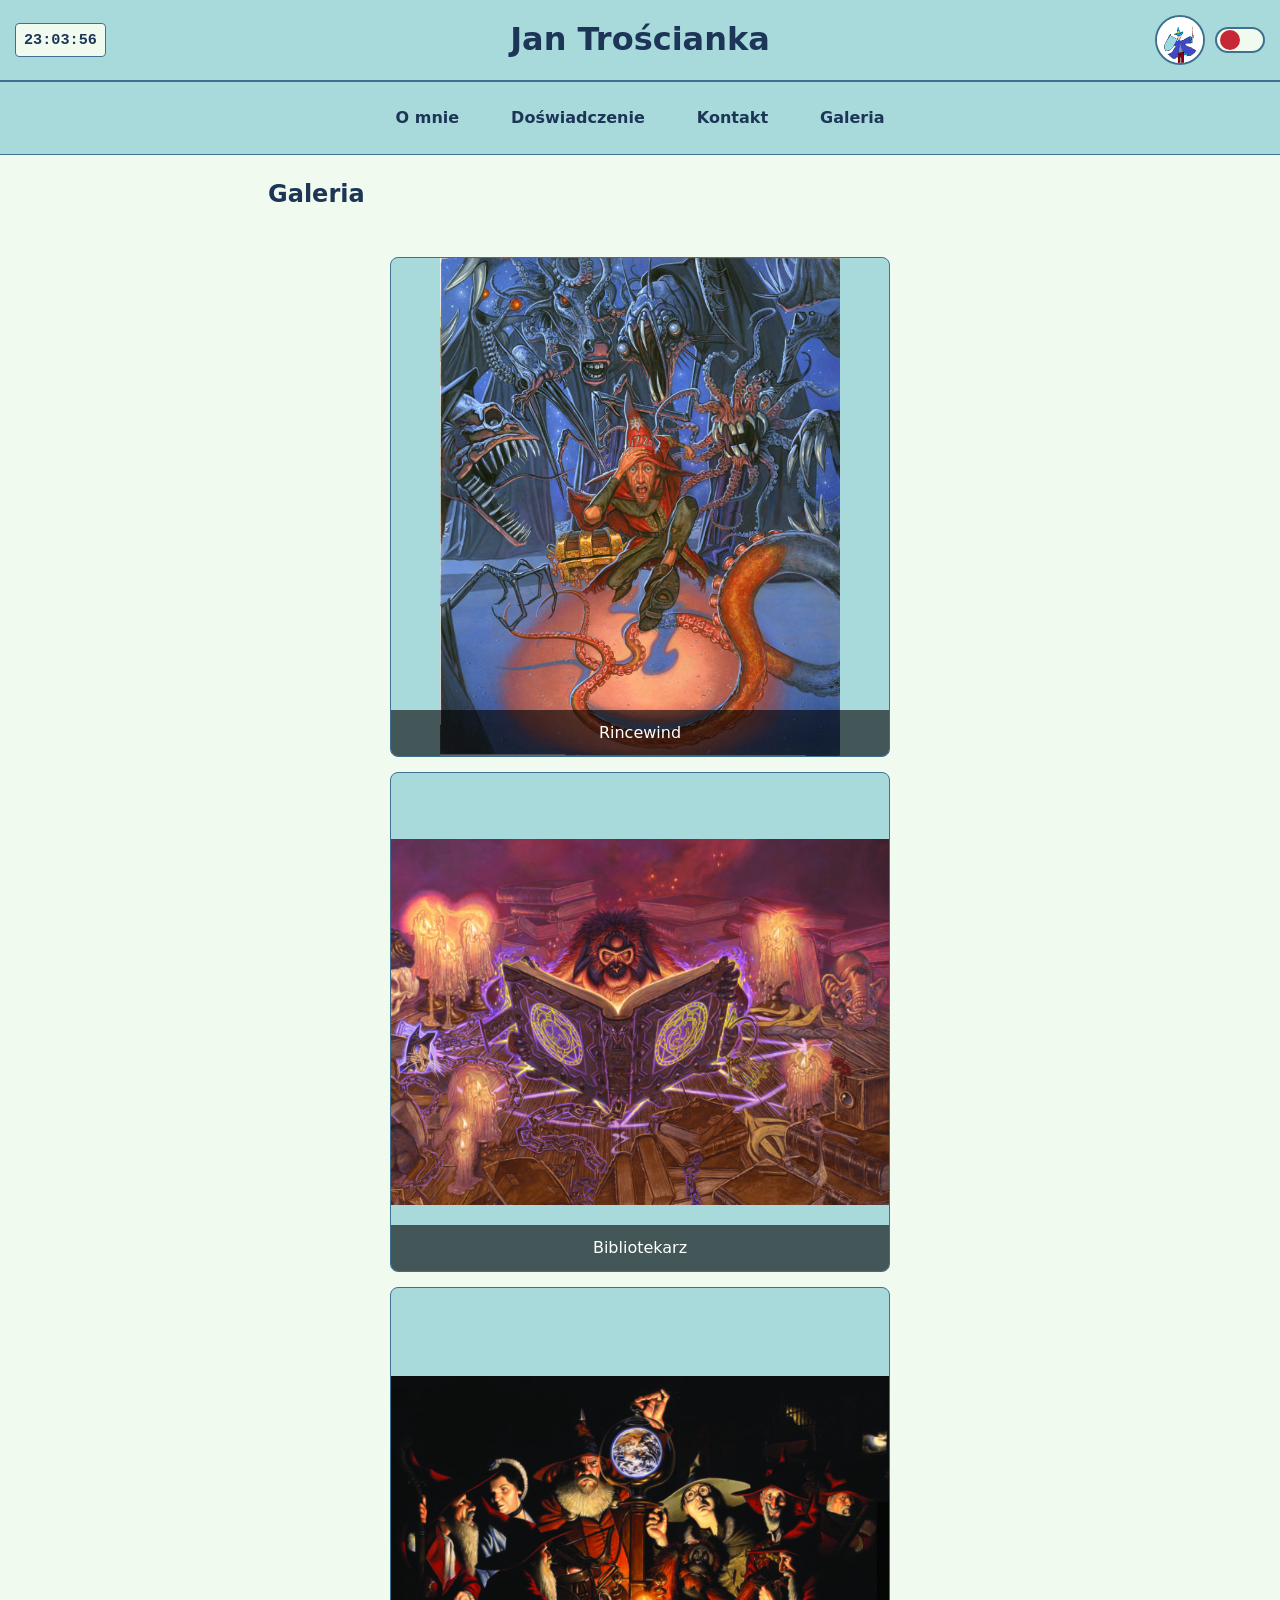
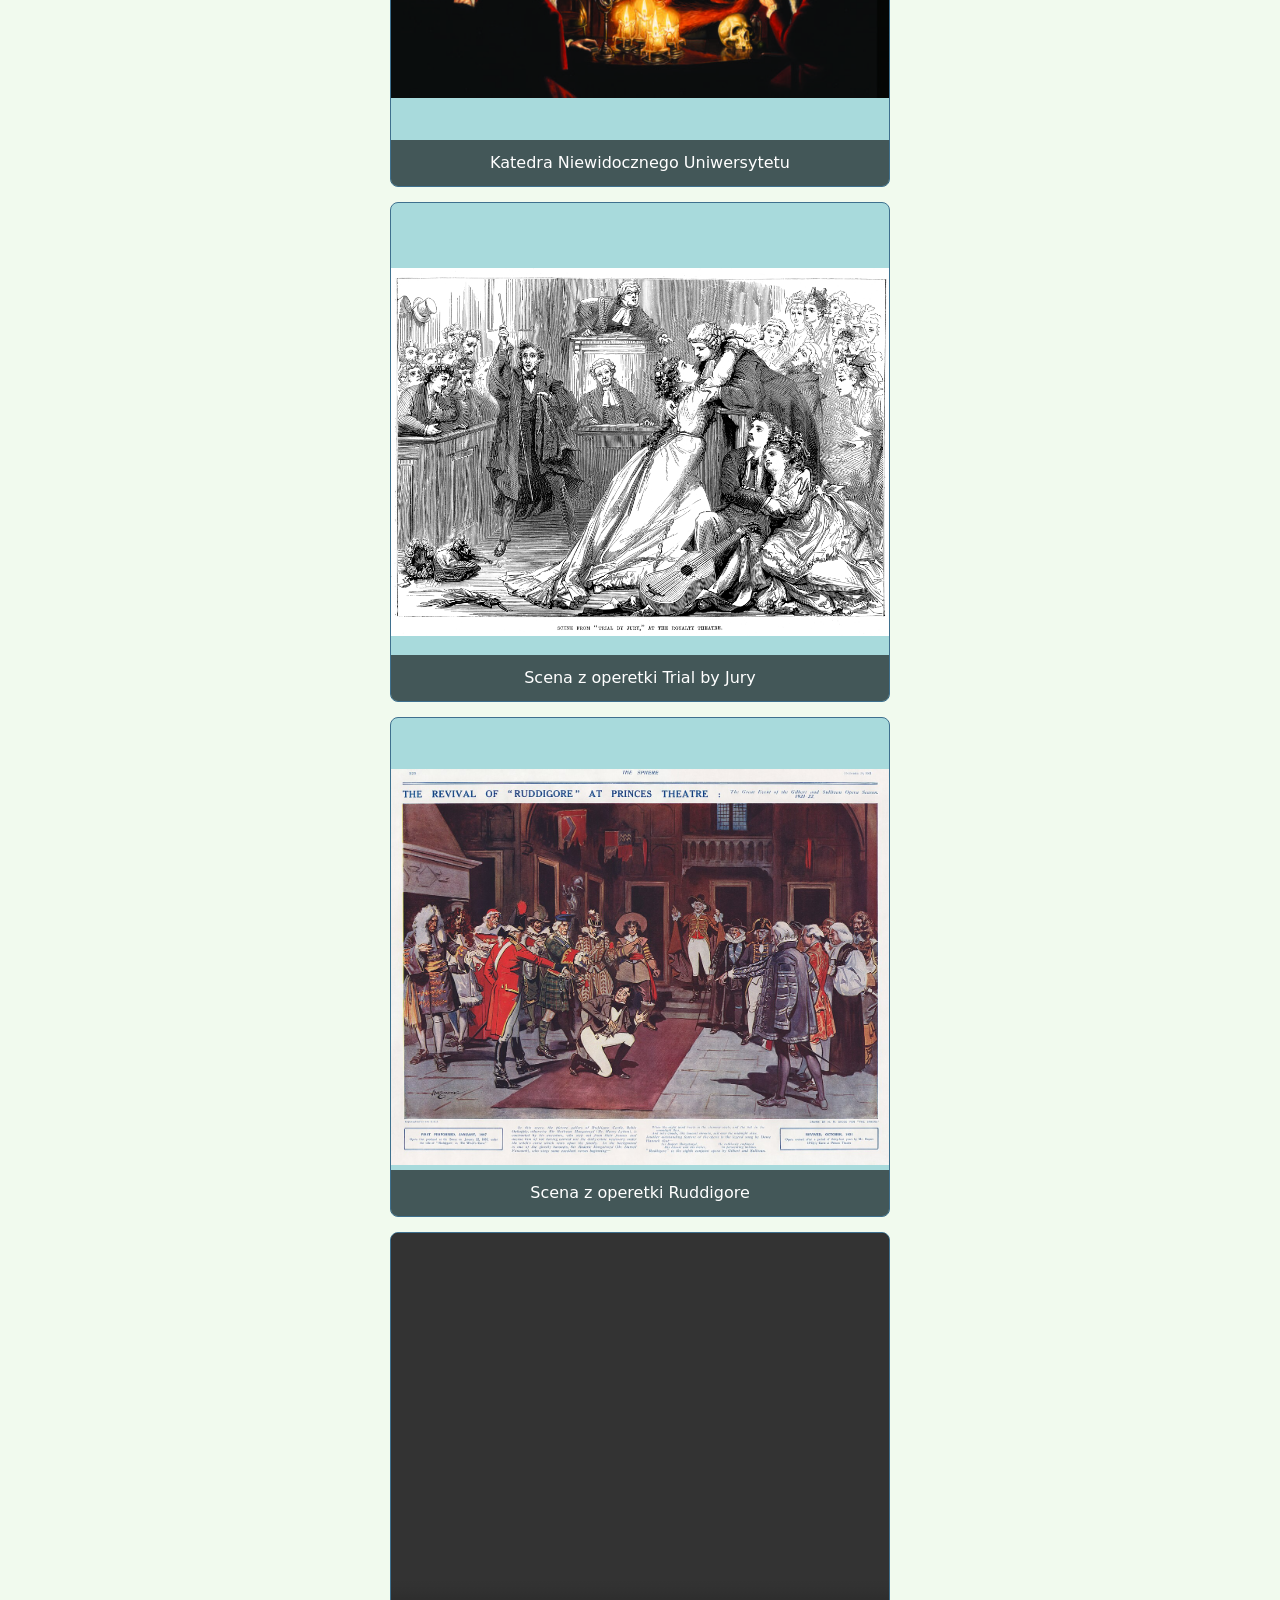
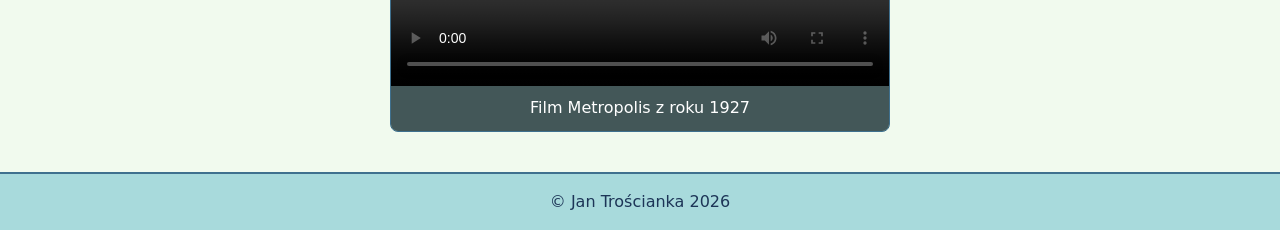
==== gallery.html @ 6c7ec41d "Projekt 1" ====
<!doctype html>
<html lang="pl">

<head>
  <meta charset="UTF-8" />
  <meta name="viewport" content="width=device-width, initial-scale=1.0" />
  <link rel="stylesheet" href="style.css" />
  <script src="skrypt/motive.js" defer></script>
  <script src="skrypt/watch.js" defer></script>
  <title>Galeria</title>
</head>

<body>
  <header>
    <p id="clock"></p>
    <img id="Logo" src="img/logo.png" alt="Logo" />
    <h1>Jan Trościanka</h1>
    <button type="button" id="toggle"></button>
  </header>
  <nav>
    <a href="index.html">O mnie</a>
    <a href="experience.html">Doświadczenie</a>
    <a href="contact.html">Kontakt</a>
    <a href="gallery.html">Galeria</a>
  </nav>
  <main>
    <section>
      <h2>Galeria</h2>
      <div class="container">
        <div class="smallBox">
          <img src="img/1.jpg" alt="Czarodziej uciekający przed potworami" />
          <p>Rincewind</p>
        </div>
        <div class="smallBox">
          <img src="img/2.jpg" alt="Orangutan czytający książkę" />
          <p>Bibliotekarz</p>
        </div>
        <div class="smallBox">
          <img src="img/3.jpg" alt="Katedra Niewidocznego Uniwersytetu" />
          <p>Katedra Niewidocznego Uniwersytetu</p>
        </div>
        <div class="smallBox">
          <img src="img/4.png" alt="Scena z operetki Trial by Jury" />
          <p>Scena z operetki Trial by Jury</p>
        </div>
        <div class="smallBox">
          <img src="img/5.jpg" alt="Scena z operetki Ruddigore" />
          <p>Scena z operetki Ruddigore</p>
        </div>
        <div class="smallBox">
          <video controls preload="metadata">
            <source src="img/metropolis.mp4" type="video/mp4" /> Twoja przeglądarka nie obsługuje odtwarzania wideo HTML5.
          </video>
          <p>Film Metropolis z roku 1927</p>
        </div>
      </div>
    </section>
  </main>
  <footer>
    <p>© Jan Trościanka 2026</p>
  </footer>
</body>

</html>
---- style.css ----
:root {
  --primary-color: #c62836;
  --secondary-color: #3f708e;
  --bg-color: #f1faee;
  --card-bg-color: #a8dadc;
  --text-color: #1d3557;
  --button-text-color: #f1faee;
}
body.dark {
  --primary-color: #c62836;
  --secondary-color: #a8dadc;
  --bg-color: #1d3557;
  --card-bg-color: #3f708e;
  --text-color: #f1faee;
}
* {
  box-sizing: border-box;
  margin: 0;
  padding: 0;
}
body {
  display: flex;
  flex-direction: column;
  min-height: 100vh;
  background-color: var(--bg-color);
  color: var(--text-color);
  font-family:
    system-ui,
    -apple-system,
    "Segoe UI",
    sans-serif;
  font-size: 16px;
  line-height: 1.6;
}
header {
  position: relative;
  padding: 15px;
  display: flex;
  align-items: center;
  justify-content: space-between;
  gap: 10px;
  background-color: var(--card-bg-color);
  border-bottom: 2px solid var(--secondary-color);
}
header #clock {
  margin-right: auto;
  font-family: monospace;
  font-weight: bold;
  font-size: 0.95rem;
  padding: 4px 8px;
  border-radius: 4px;
  background-color: var(--bg-color);
  border: 1px solid var(--secondary-color);
}
header h1 {
  position: absolute;
  left: 50%;
  transform: translateX(-50%);
  margin: 0;
}
header #Logo {
  margin-left: auto;
}
#Logo {
  width: 50px;
  height: 50px;
  border-radius: 50%;
  border: 2px solid var(--secondary-color);
}
nav {
  display: flex;
  justify-content: center;
  gap: 20px;
  padding: 15px;
  background-color: var(--card-bg-color);
  border-bottom: 1px solid var(--secondary-color);
}
nav a {
  color: var(--text-color);
  text-decoration: none;
  font-weight: bold;
  padding: 8px 16px;
  border-radius: 4px;
  transition:
    background-color 0.2s,
    color 0.2s;
}
nav a:hover {
  background-color: var(--secondary-color);
  color: var(--bg-color);
}
main {
  flex: 1;
  padding: 20px;
  display: flex;
  justify-content: center;
}
main article,
main section {
  width: 60%;
  display: flex;
  flex-direction: column;
  gap: 24px;
}
footer {
  padding: 15px;
  display: flex;
  align-items: center;
  justify-content: center;
  background-color: var(--card-bg-color);
  border-top: 2px solid var(--secondary-color);
}
#toggle {
  width: 50px;
  height: 26px;
  border-radius: 20px;
  border: 2px solid var(--secondary-color);
  padding: 3px;
  cursor: pointer;
  background-color: var(--bg-color);
  display: flex;
  align-items: center;
}
#toggle::after {
  content: "";
  display: block;
  width: 20px;
  height: 20px;
  border-radius: 50%;
  transition: transform 0.3s;
  background-color: var(--primary-color);
}
body.dark #toggle::after {
  transform: translateX(20px);
}
table {
  border-collapse: collapse;
  width: 100%;
  background-color: var(--card-bg-color);
}
td,
th {
  padding: 12px 8px;
  border: 1px solid var(--secondary-color);
}
th {
  text-align: left;
  background-color: var(--secondary-color);
  color: var(--bg-color);
}
form {
  display: flex;
  flex-direction: column;
  background-color: var(--card-bg-color);
  padding: 20px;
  border-radius: 8px;
}
label {
  margin-top: 12px;
  margin-bottom: 4px;
}
input,
select,
textarea {
  width: 100%;
  padding: 6px;
  background-color: var(--bg-color);
  color: var(--text-color);
  border: 1px solid var(--secondary-color);
  border-radius: 4px;
}
textarea {
  height: 120px;
  resize: vertical;
}
input[type="submit"] {
  margin-top: 16px;
  padding: 8px;
  background-color: var(--primary-color);
  color: var(--button-text-color);
  font-weight: bold;
  border: none;
  cursor: pointer;
}
.container {
  display: flex;
  flex-wrap: wrap;
  gap: 15px;
  justify-content: center;
  padding: 20px;
}
.container div {
  width: 500px;
  height: 500px;
  position: relative;
  background-color: var(--card-bg-color);
  border: 1px solid var(--secondary-color);
  border-radius: 8px;
  overflow: hidden;
}
.container div img,
.container div video {
  width: 100%;
  position: absolute;
  top: 0;
  left: 0;
}
.container div img {
  height: 100%;
  object-fit: contain;
}
.container div video {
  height: calc(100% - 45px);
  border: none;
  object-fit: contain;
  background-color: #000;
}
.container div p {
  position: absolute;
  bottom: 0;
  left: 0;
  width: 100%;
  margin: 0;
  padding: 10px;
  text-align: center;
  z-index: 10;
  background-color: rgba(0, 0, 0, 0.6);
  color: white;
}
a:focus-visible,
button:focus-visible,
input:focus-visible,
select:focus-visible,
textarea:focus-visible {
  outline: 3px solid var(--secondary-color);
  outline-offset: 3px;
}
.table-wrapper {
  width: 100%;
  max-width: 100%;
  overflow-x: auto;
}
@media (max-width: 768px) {
  header {
    flex-wrap: wrap;
    justify-content: center;
  }
  header h1 {
    position: static;
    transform: none;
    width: 100%;
    text-align: center;
    order: -1;
  }
  header #clock,
  header #Logo {
    margin: 0;
  }
  nav {
    flex-wrap: wrap;
    gap: 10px;
  }
  main article,
  main section {
    width: 95%;
  }
  .container div {
    width: 100%;
    height: 350px;
  }
  table {
    min-width: 760px;
  }
}
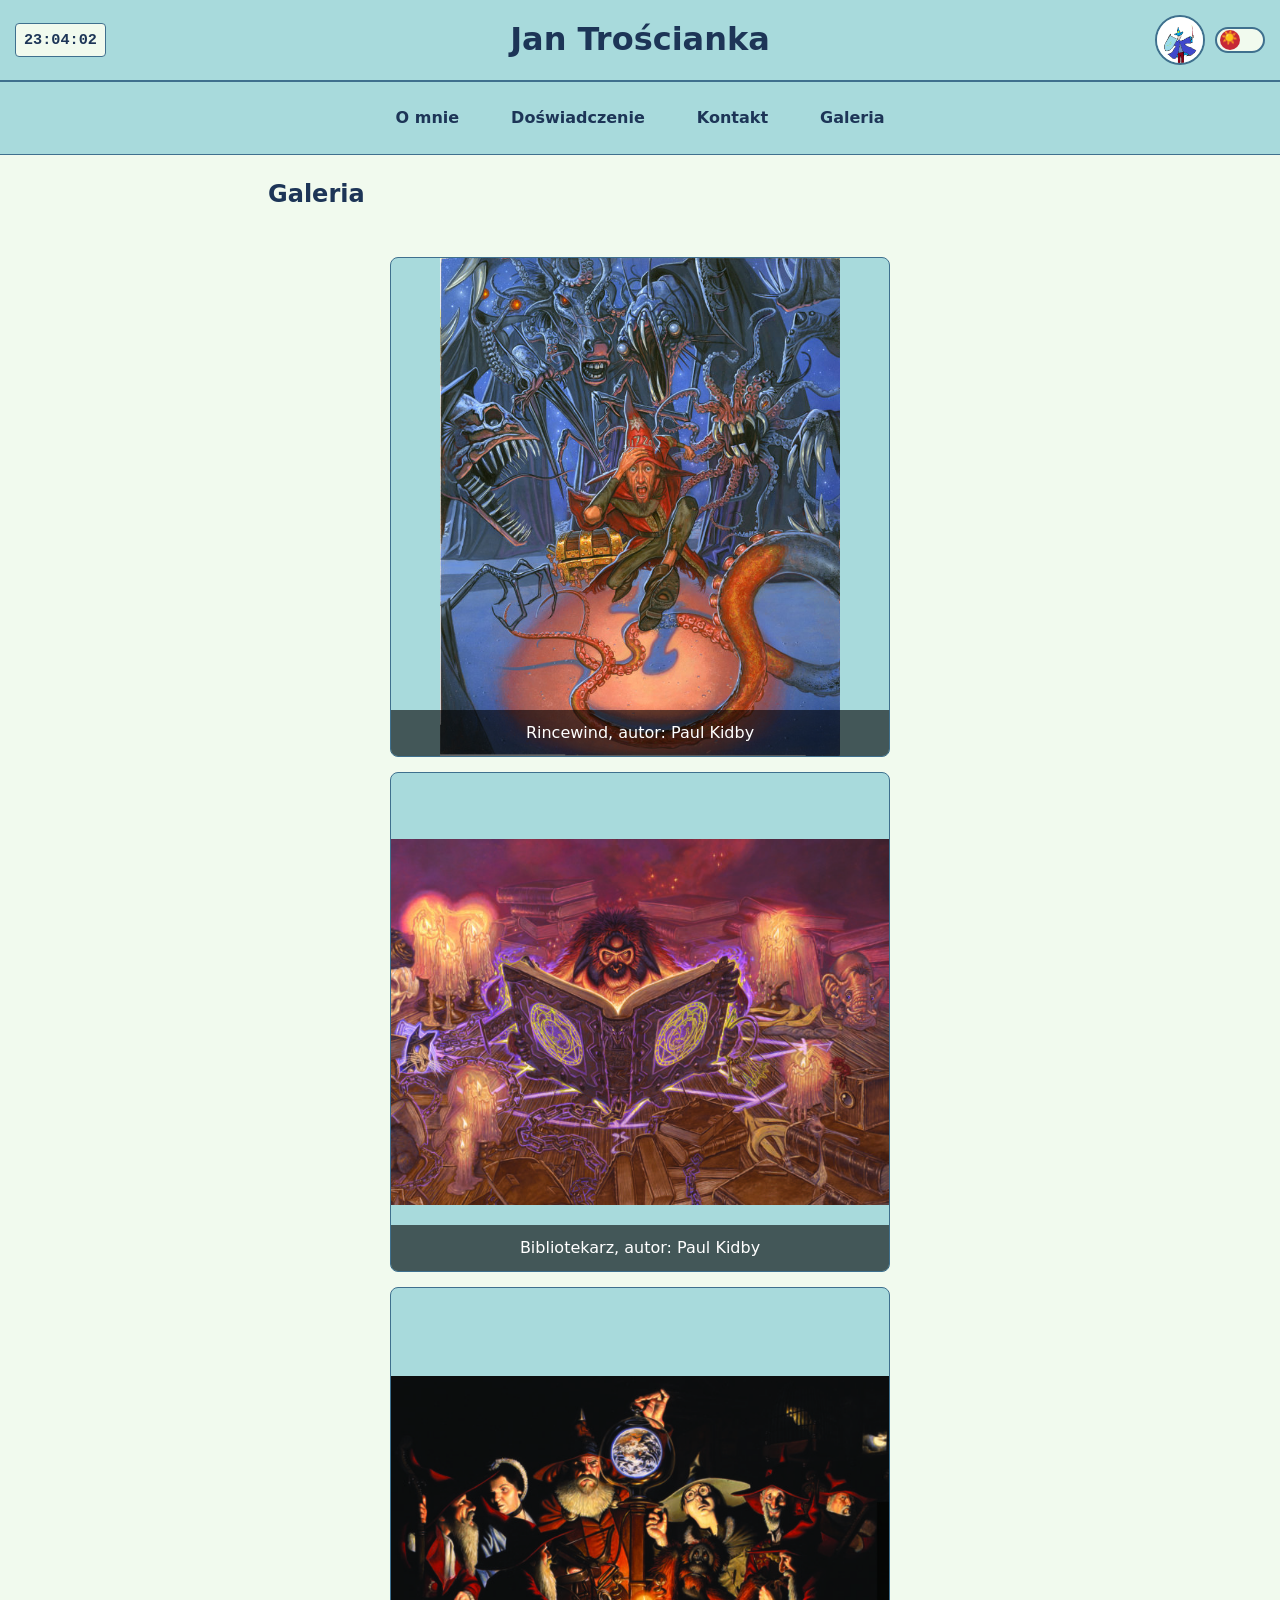
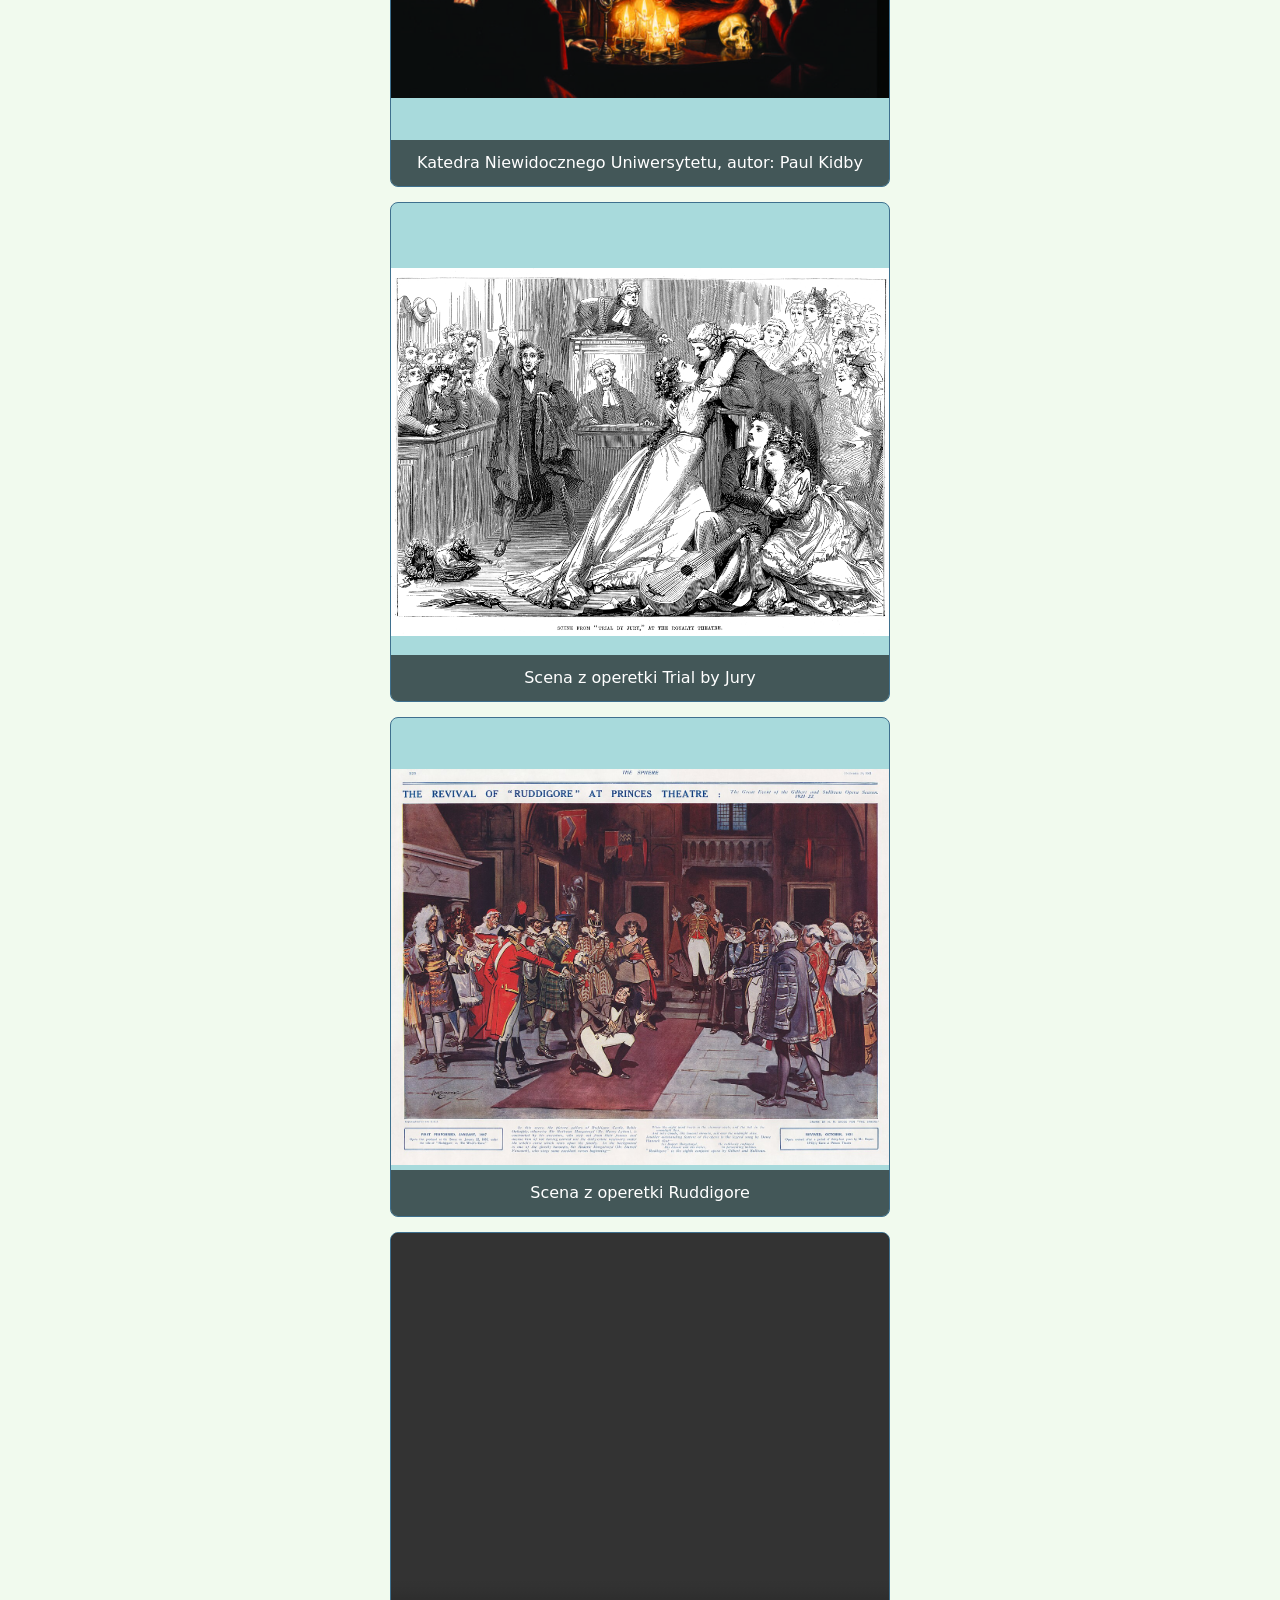
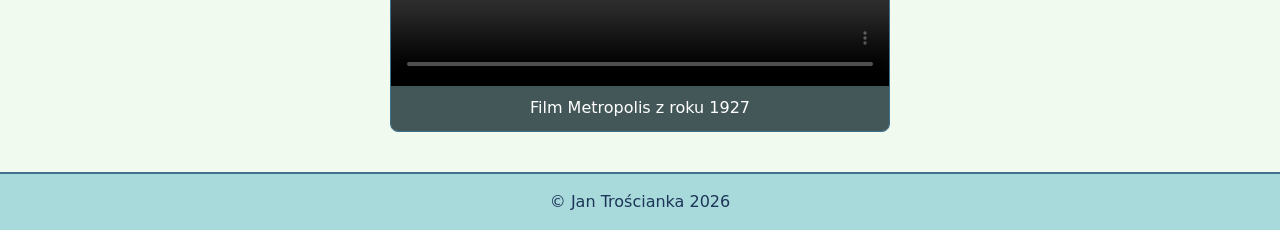
==== commit 10fe8d76: "Prawa autorskie i ikona zmiany trybu" ====
--- a/gallery.html
+++ b/gallery.html
@@ -29,15 +29,15 @@
       <div class="container">
         <div class="smallBox">
           <img src="img/1.jpg" alt="Czarodziej uciekający przed potworami" />
-          <p>Rincewind</p>
+          <p>Rincewind, autor: Paul Kidby</p>
         </div>
         <div class="smallBox">
           <img src="img/2.jpg" alt="Orangutan czytający książkę" />
-          <p>Bibliotekarz</p>
+          <p>Bibliotekarz, autor: Paul Kidby</p>
         </div>
         <div class="smallBox">
           <img src="img/3.jpg" alt="Katedra Niewidocznego Uniwersytetu" />
-          <p>Katedra Niewidocznego Uniwersytetu</p>
+          <p>Katedra Niewidocznego Uniwersytetu, autor: Paul Kidby</p>
         </div>
         <div class="smallBox">
           <img src="img/4.png" alt="Scena z operetki Trial by Jury" />
--- a/style.css
+++ b/style.css
@@ -122,7 +122,7 @@
   align-items: center;
 }
 #toggle::after {
-  content: "";
+  content: "☀️";
   display: block;
   width: 20px;
   height: 20px;
@@ -131,6 +131,7 @@
   background-color: var(--primary-color);
 }
 body.dark #toggle::after {
+  content: "🌙";
   transform: translateX(20px);
 }
 table {
@@ -242,18 +243,32 @@
 }
 @media (max-width: 768px) {
   header {
-    flex-wrap: wrap;
-    justify-content: center;
+    display: grid;
+    grid-template-columns: 1fr auto 1fr;
+    align-items: center;
+    gap: 10px;
+  }
+  h2 {
+    text-align: center;
   }
   header h1 {
+    grid-column: 1 / -1;
     position: static;
     transform: none;
     width: 100%;
     text-align: center;
     order: -1;
   }
-  header #clock,
+  header #clock {
+    justify-self: start;
+    margin: 0;
+  }
   header #Logo {
+    justify-self: center;
+    margin: 0;
+  }
+  header #toggle {
+    justify-self: end;
     margin: 0;
   }
   nav {
